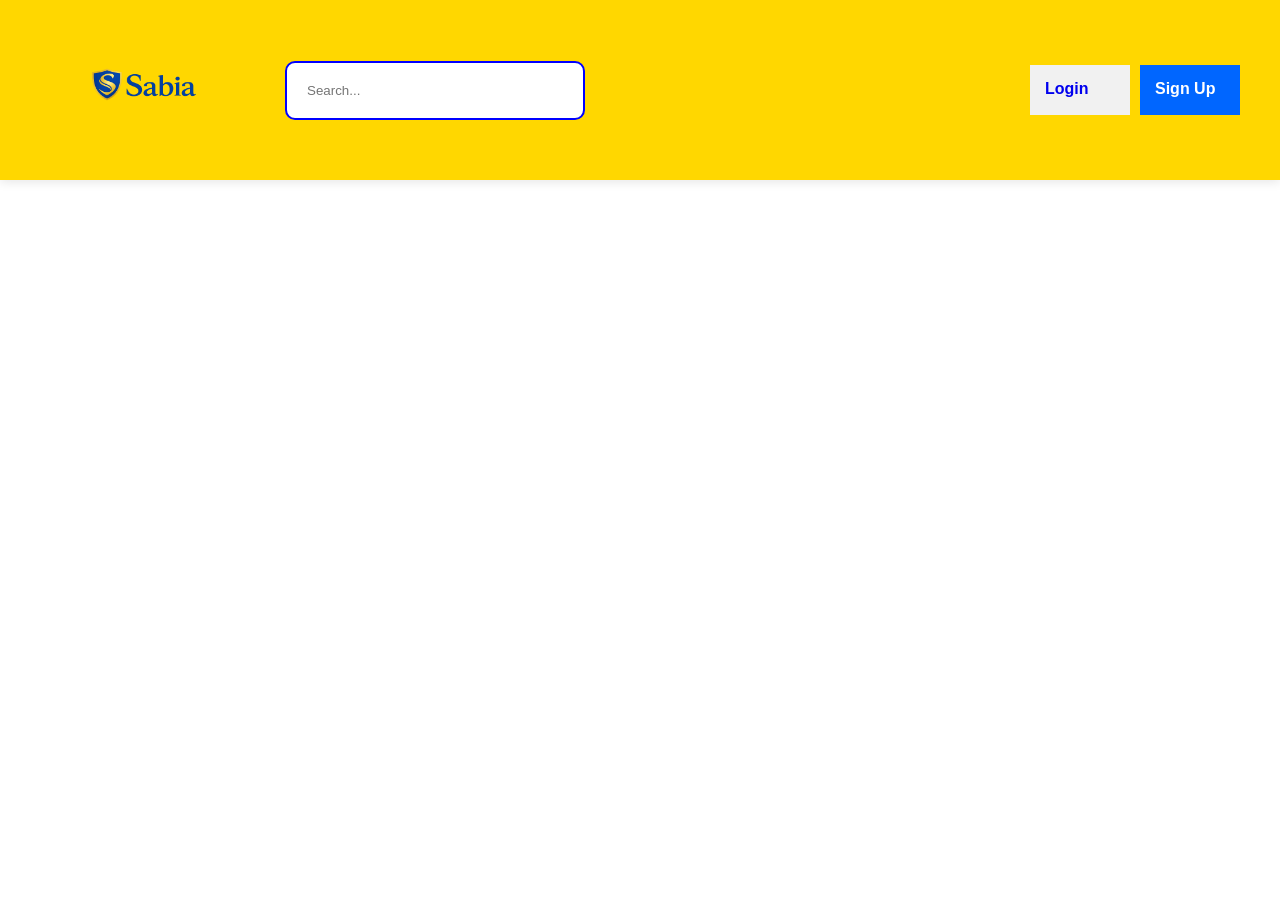
==== index.html @ 6f52ff88 "Add banking website frontend structure and styling" ====
<!DOCTYPE html>
<html lang="en">
<head>
    <meta charset="UTF-8">
    <meta name="viewport" content="width=device-width, initial-scale=1.0">
    <title>Document</title>
    <link rel="stylesheet" href="./style/style.css">
</head>
<body>
   


<nav>

    <div class="left">
        <img src="./image/logo.png" alt="Logo" class="logo">

        <input
            type="text"
            placeholder="Search..."
            class="search"
        >
    </div>

    <div class="right">
        <a href="./login.html" class="login">Login</a> 
        <a class="signup" href="./signup.html">Sign Up</a>
    </div>

</nav>

</body>
</html>
---- style/style.css ----
*{
    margin: 0;
    padding: 0;
    box-sizing: border-box;
}

nav{
    display: flex;
    align-items: center;
    justify-content: space-between;
    padding: 15px 40px;
    background-color:gold;
    box-shadow: 0 2px 10px rgba(0,0,0,0.1);
    
}

.left{
    display: flex;
    align-items: center;
    gap: 20px;
}

.logo{
    width: auto;
    height: 150px;
    object-fit: contain;
}

.search{
    width: 300px;
    padding: 20px;
    border: 2px solid blue;
    border-radius: 10px;
}

.right{
    display: flex;
    gap: 10px;
}



.login{
    background-color: #f1f1f1;
    height: 50px;
    width: 100px;
    padding: 15px;
     font-size: 16px;         /* text size */
    font-weight: 600;        /* bold */
    font-family: Arial, sans-serif;
    text-decoration: none;
    
}

.signup{
    background-color: #0066ff;
    color: white;
    height: 50px;
    width: 100px;
 padding: 15px;
  font-size: 16px;         /* text size */
    font-weight: 600;        /* bold */
    font-family: Arial, sans-serif;
 text-decoration: none;
}
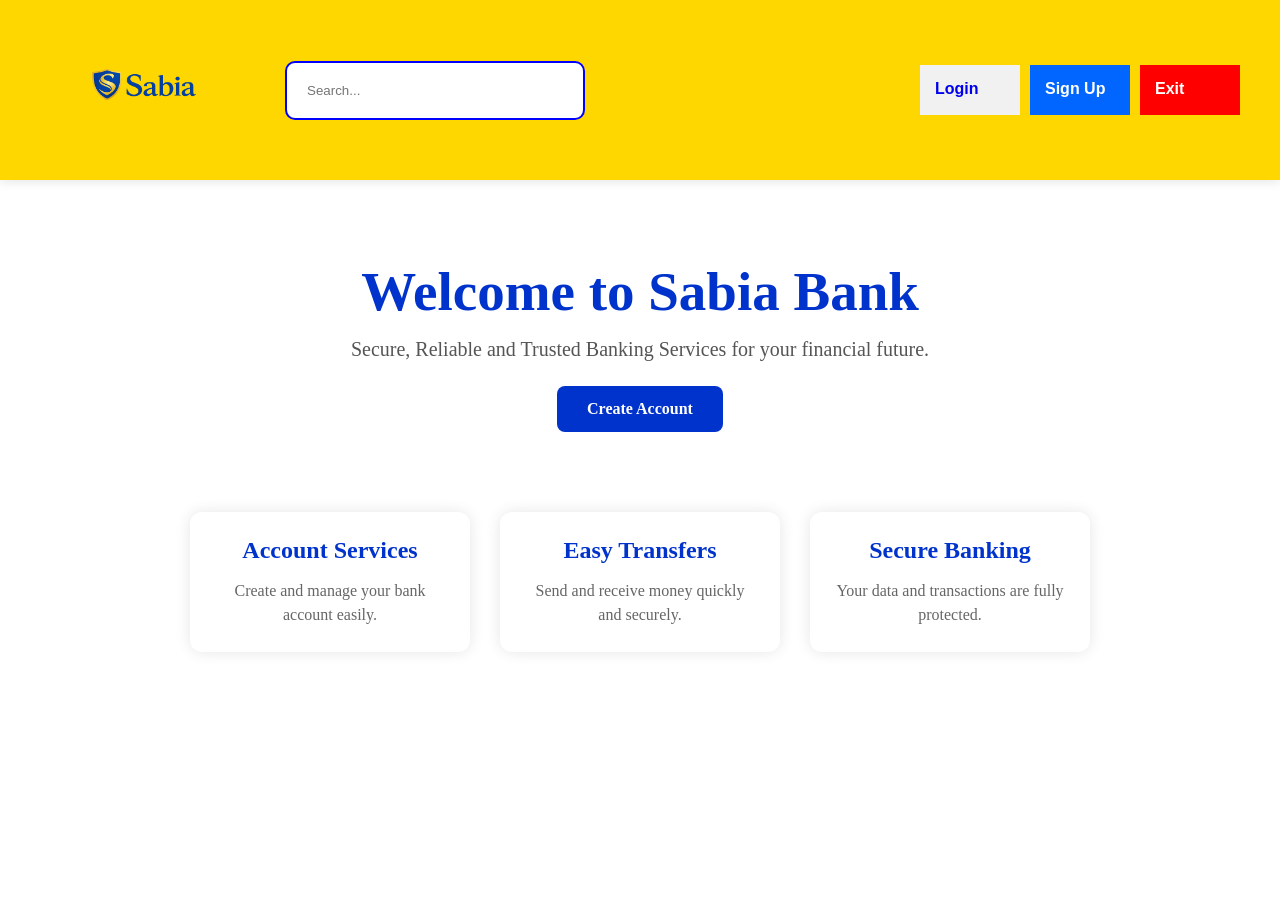
==== commit 266afd56: "Added dashboard, deposit, transfer and withdraw features" ====
--- a/index.html
+++ b/index.html
@@ -25,10 +25,43 @@
     <div class="right">
         <a href="./login.html" class="login">Login</a> 
         <a class="signup" href="./signup.html">Sign Up</a>
+        <a class="exit" href="./exit.html" >Exit</a>
     </div>
 
 </nav>
 
+<section class="hero">
+
+    <h1>Welcome to Sabia Bank</h1>
+
+    <p>
+        Secure, Reliable and Trusted Banking Services
+        for your financial future.
+    </p>
+
+    <a href="signup.html" class="hero-btn">Create Account</a>
+
+</section>
+
+<section class="services">
+
+    <div class="card">
+        <h2>Account Services</h2>
+        <p>Create and manage your bank account easily.</p>
+    </div>
+
+    <div class="card">
+        <h2>Easy Transfers</h2>
+        <p>Send and receive money quickly and securely.</p>
+    </div>
+
+    <div class="card">
+        <h2>Secure Banking</h2>
+        <p>Your data and transactions are fully protected.</p>
+    </div>
+
+</section>
+ <script src="script.js"></script>
 </body>
 </html>
 
--- a/style/style.css
+++ b/style/style.css
@@ -64,3 +64,72 @@
  text-decoration: none;
 }
 
+.exit {
+     background-color:red;
+    color: white;
+    height: 50px;
+    width: 100px;
+ padding: 15px;
+  font-size: 16px;         /* text size */
+    font-weight: 600;        /* bold */
+    font-family: Arial, sans-serif;
+ text-decoration: none;
+}
+
+/* Hero Section */
+
+.hero{
+    text-align:center;
+    margin-top:80px;
+}
+
+.hero h1{
+    font-size:55px;
+    color:#0033cc;
+}
+
+.hero p{
+    font-size:20px;
+    color:#555;
+    margin-top:15px;
+}
+
+.hero-btn{
+    display:inline-block;
+    margin-top:25px;
+    padding:14px 30px;
+    background:#0033cc;
+    color:white;
+    text-decoration:none;
+    border-radius:8px;
+    font-weight:bold;
+}
+
+/* Cards Section */
+
+.services{
+    display:flex;
+    justify-content:center;
+    gap:30px;
+    margin-top:80px;
+    flex-wrap:wrap;
+}
+
+.card{
+    width:280px;
+    background:white;
+    padding:25px;
+    border-radius:12px;
+    text-align:center;
+    box-shadow:0 0 15px rgba(0,0,0,0.1);
+}
+
+.card h2{
+    color:#0033cc;
+    margin-bottom:15px;
+}
+
+.card p{
+    color:#666;
+    line-height:1.5;
+}
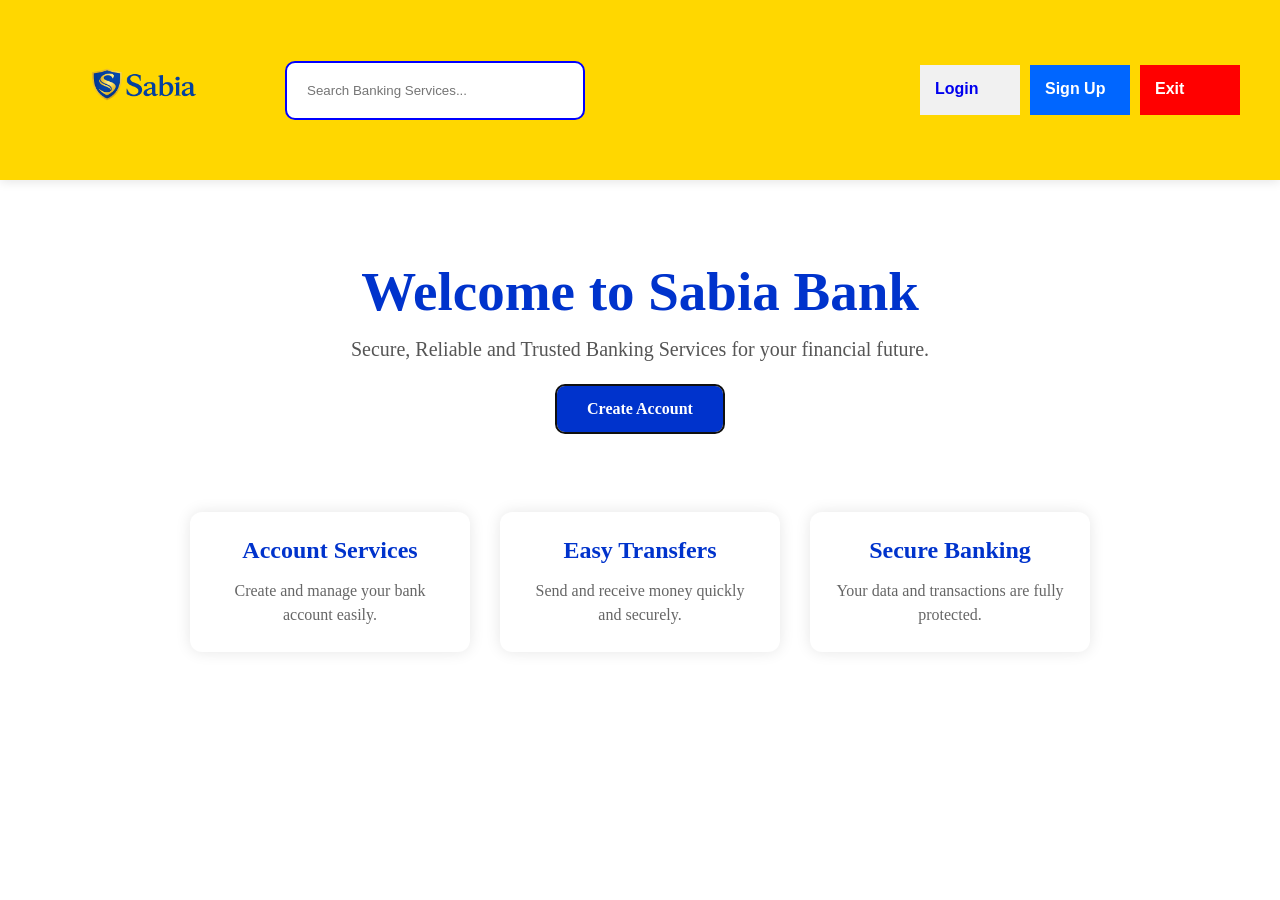
==== commit fb22ed6f: "Complete dummy  banking system project" ====
--- a/index.html
+++ b/index.html
@@ -17,13 +17,13 @@
 
         <input
             type="text"
-            placeholder="Search..."
+            placeholder="Search Banking Services..."
             class="search"
         >
     </div>
 
     <div class="right">
-        <a href="./login.html" class="login">Login</a> 
+        <a href="./login.html" class="login" >Login</a> 
         <a class="signup" href="./signup.html">Sign Up</a>
         <a class="exit" href="./exit.html" >Exit</a>
     </div>
@@ -39,7 +39,7 @@
         for your financial future.
     </p>
 
-    <a href="signup.html" class="hero-btn">Create Account</a>
+    <a href="signup.html" class="hero-btn" autofocus="">Create Account</a>
 
 </section>
 
